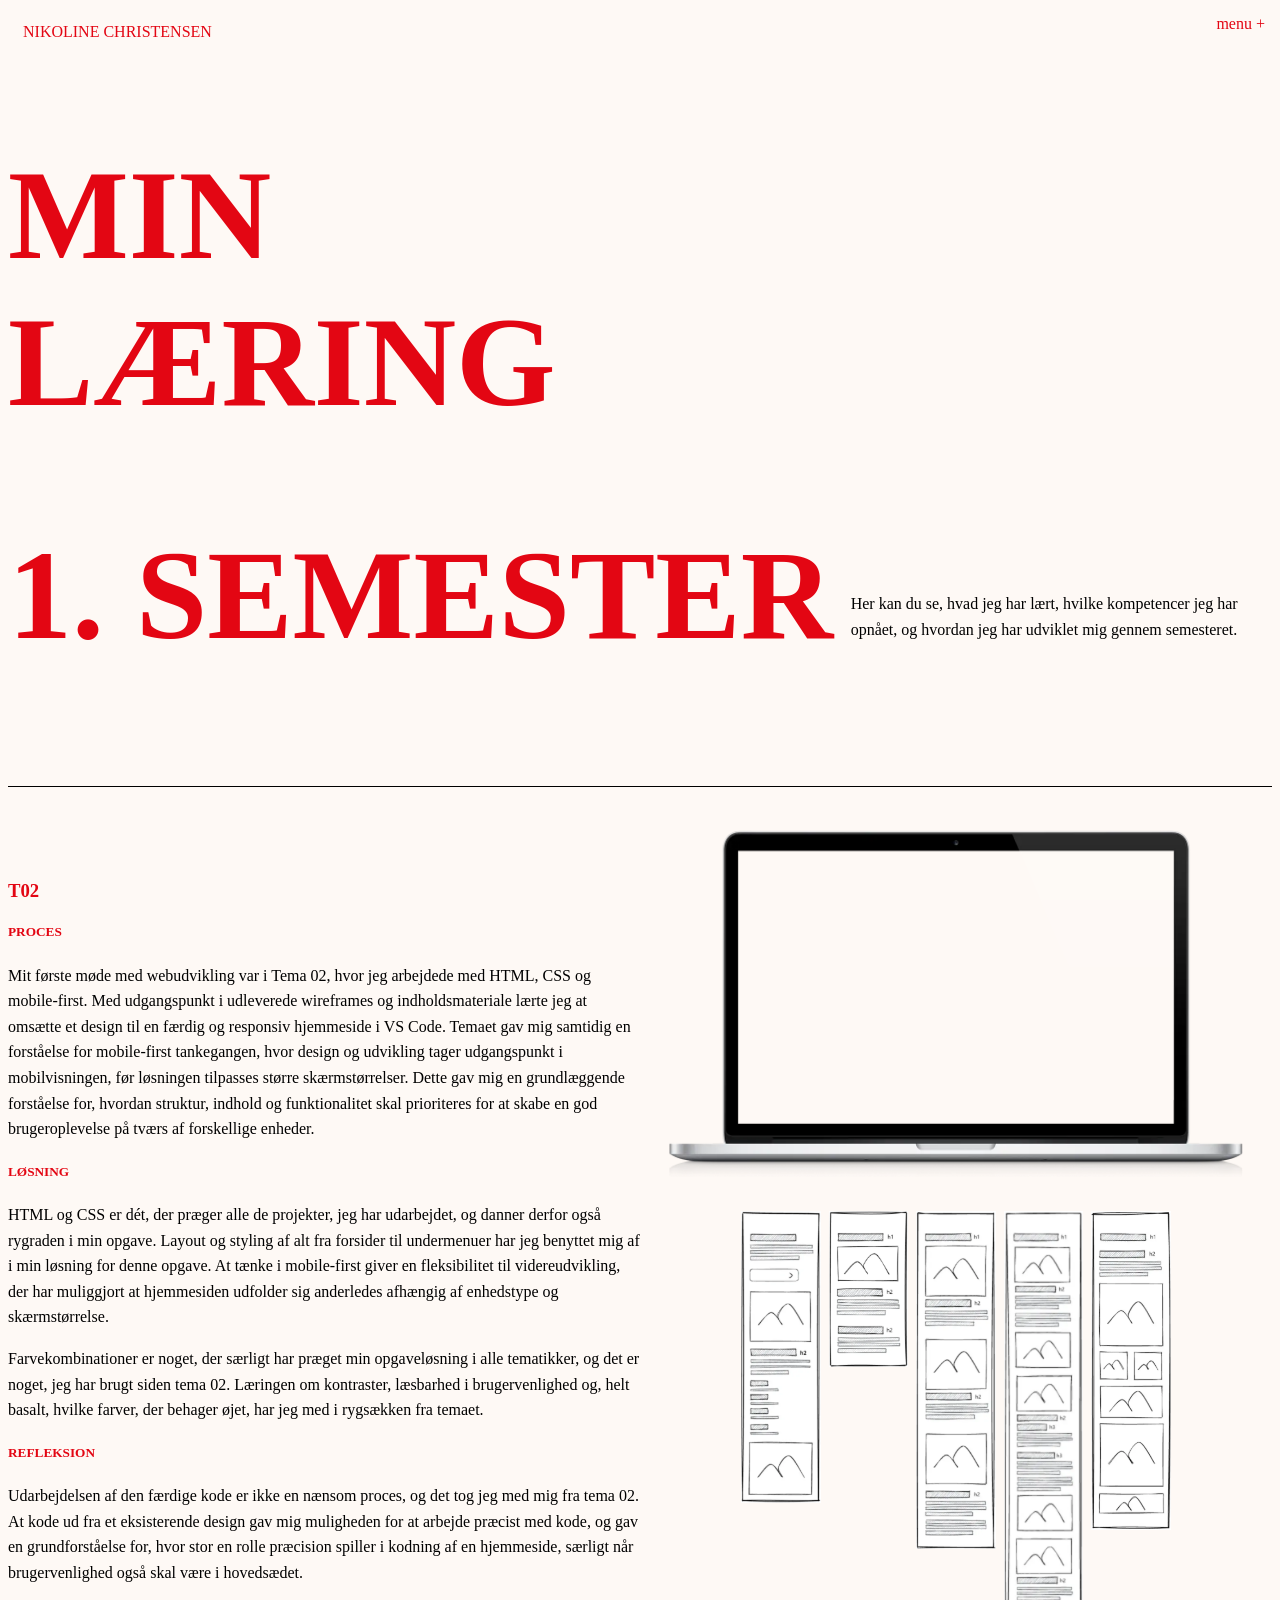
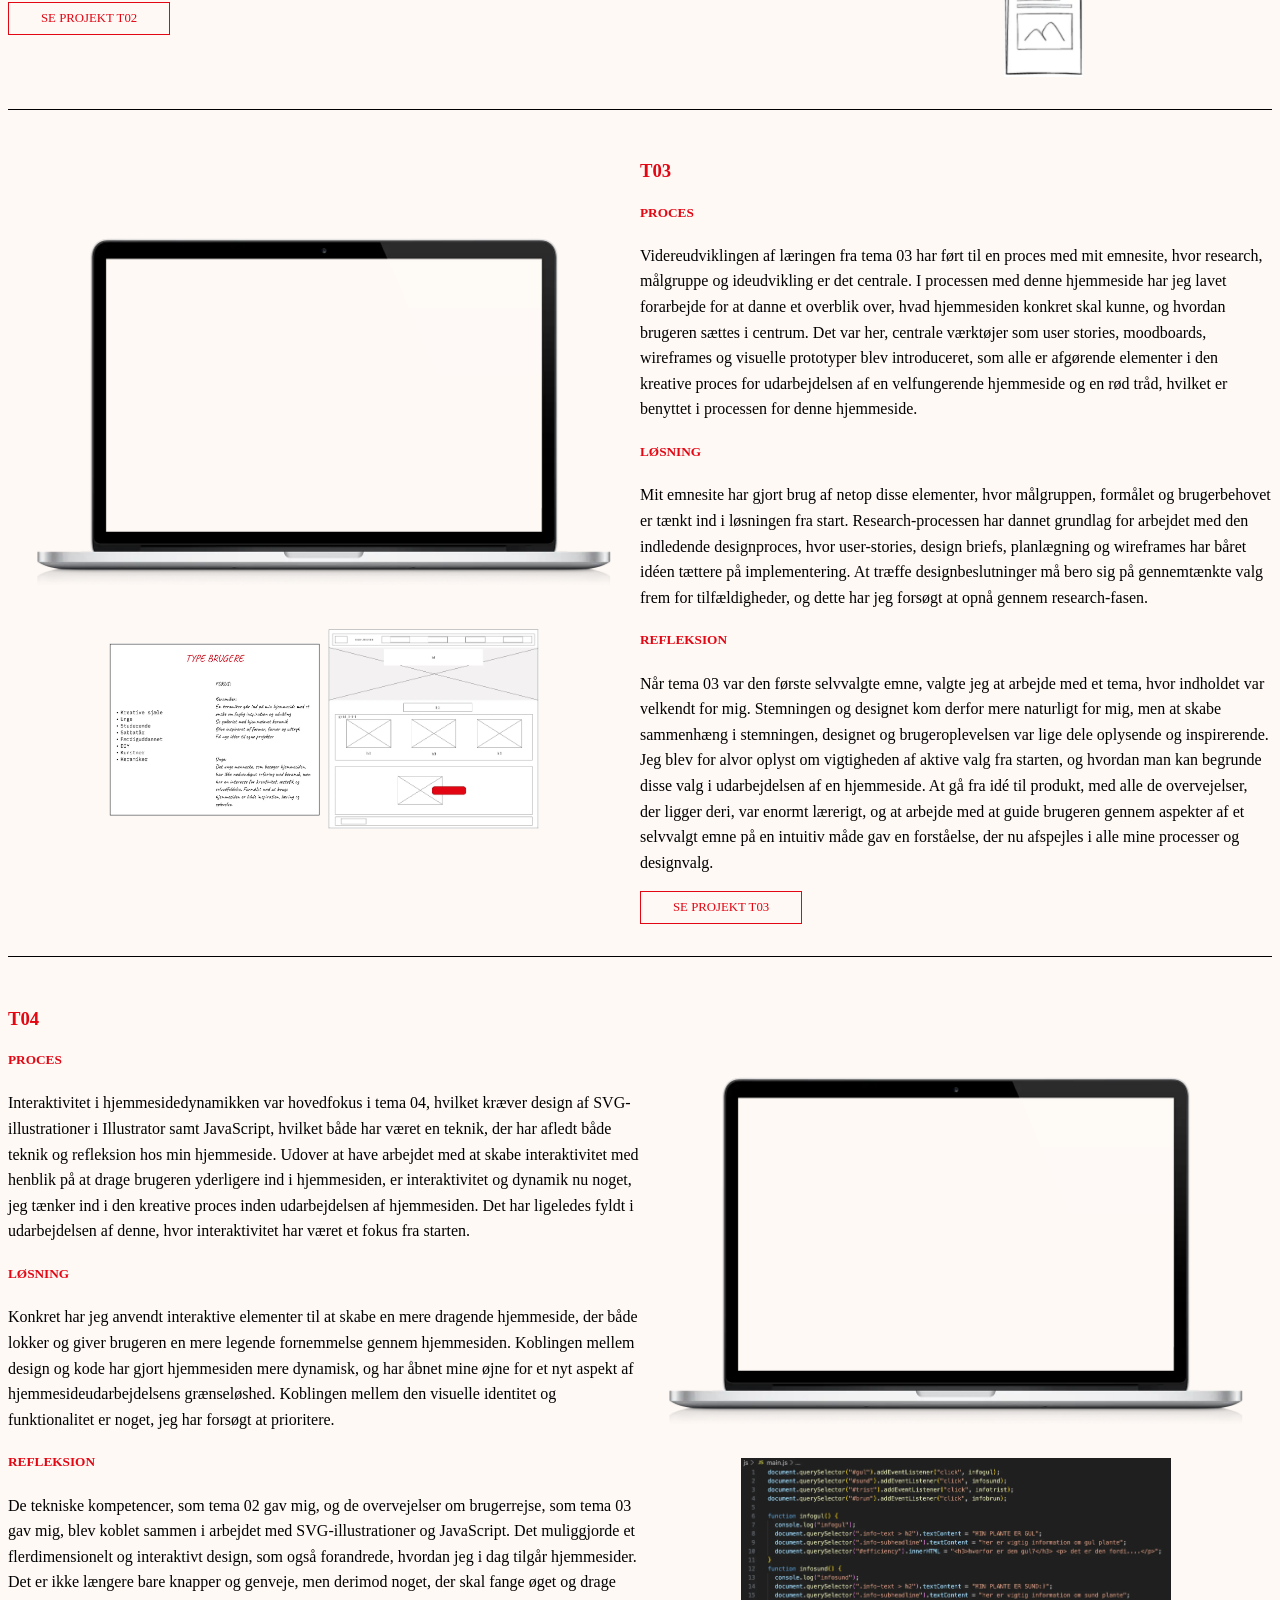
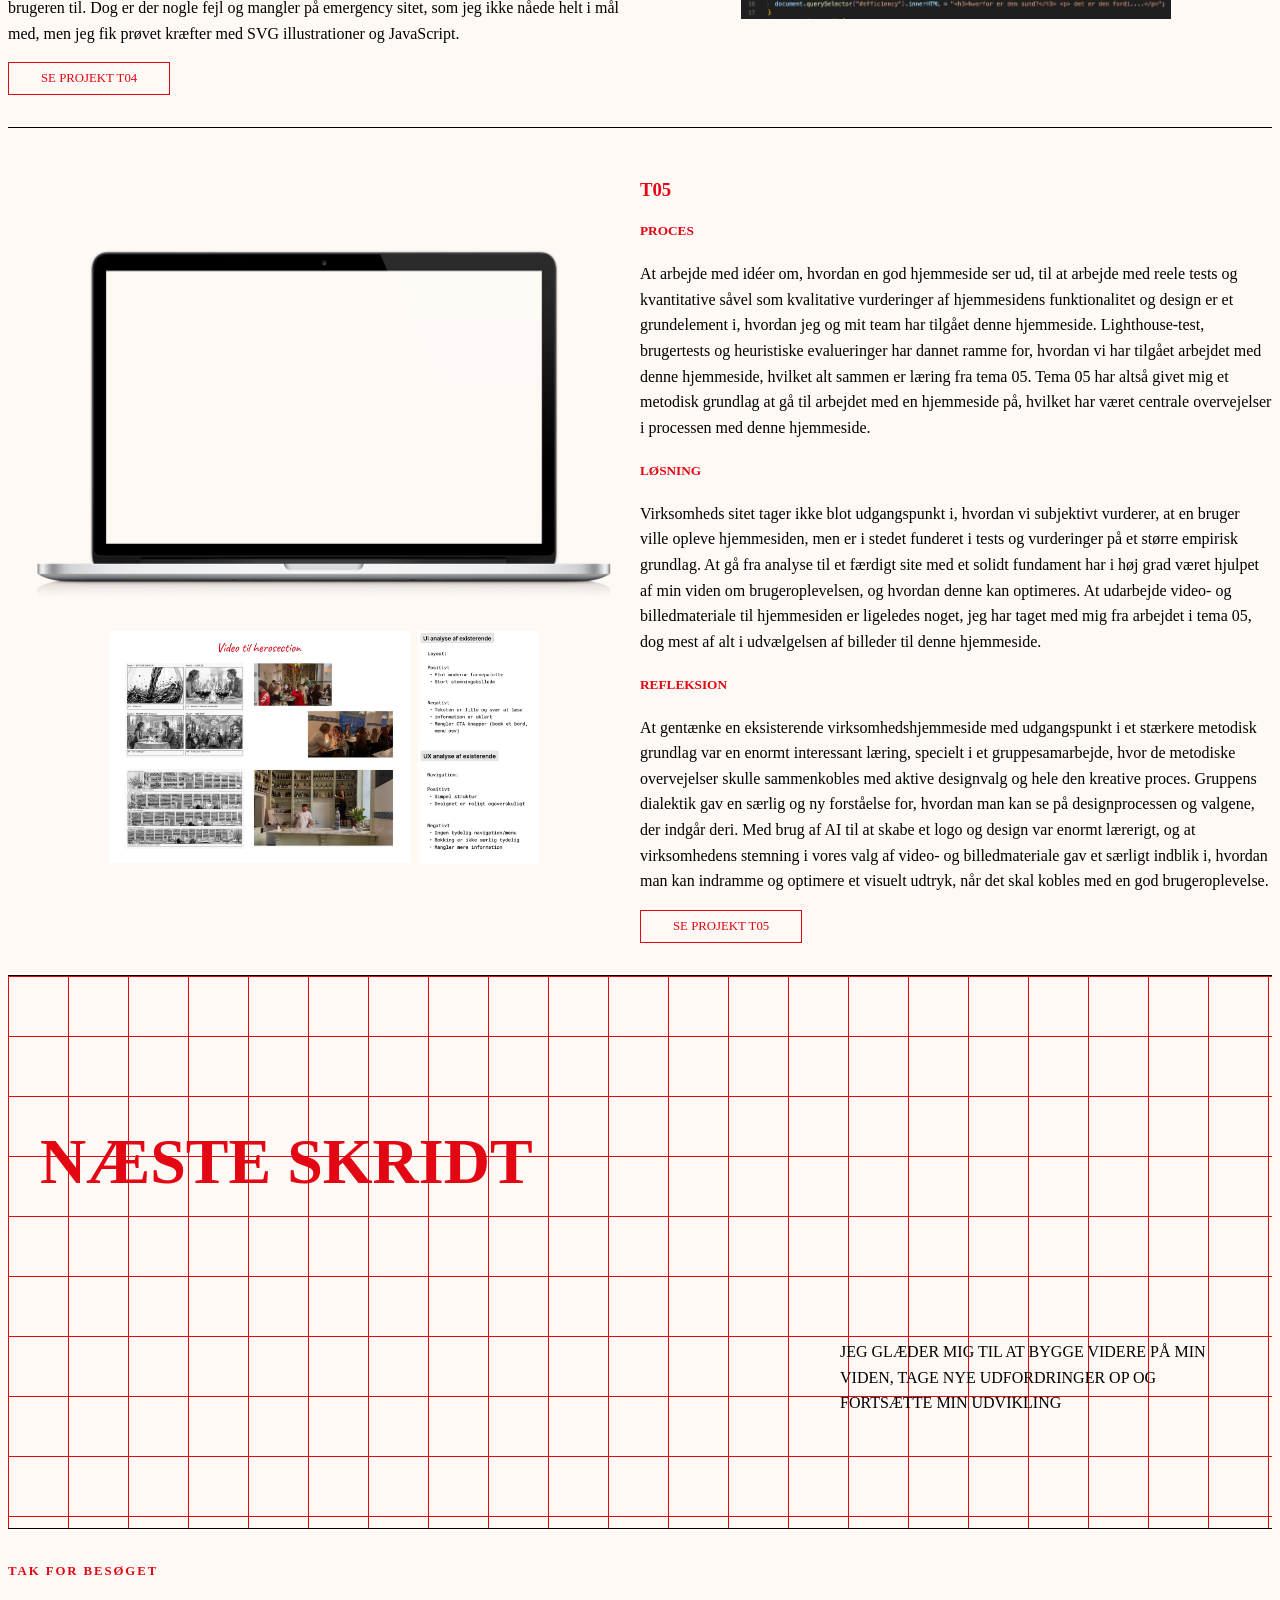
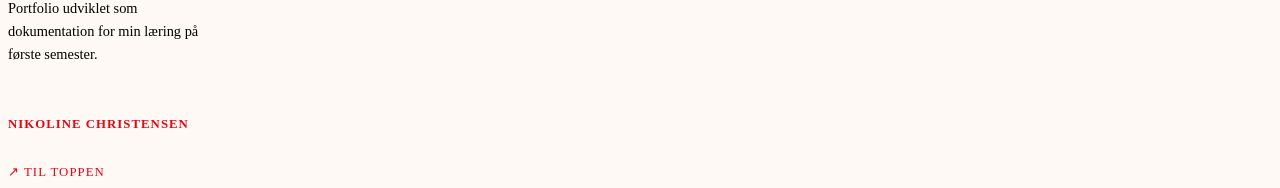
==== minlearing.html @ a203edef "FirstCommit" ====
<!doctype html>
<html lang="da">
  <head>
    <meta charset="UTF-8" />
    <meta name="viewport" content="width=device-width, initial-scale=1.0" />
    <title>Min Læring</title>
    <meta name="robots" content="noindex" />
    <meta name="description" content="Min læring siden, hvor jeg beskriver de forskellige projekter jeg har lavet på første semester" />
    <link rel="stylesheet" href="css/header.css" />
    <link rel="stylesheet" href="css/generel.css" />
    <link rel="stylesheet" href="css/forside.css" />
    <link rel="stylesheet" href="css/footer.css" />
    <link rel="stylesheet" href="css/minlearing.css" />
    <link rel="icon" href="img/favicon.webp" />
  </head>
  <body>
    <header>
      <a href="index.html">NIKOLINE CHRISTENSEN</a>
      <div class="burger" id="burger" onclick="toggleMenu()">menu +</div>

      <nav id="menu">
        <ul>
          <li><a href="index.html">FORSIDE</a></li>

          <li>
            <a href="ommig.html">OM MIG</a>
            <ul class="submenu">
              <li><a href="ommig.html#min-rejse">→ Min rejse</a></li>
            </ul>
          </li>

          <li>
            <a href="minlearing.html">MIN LÆRING</a>
            <ul class="submenu">
              <li><a href="minlearing.html#t02">→ T02 Web</a></li>
              <li><a href="minlearing.html#t03">→ T03 UX/UI</a></li>
              <li><a href="minlearing.html#t04">→ T04 Brugergrænseflader</a></li>
              <li><a href="minlearing.html#t05">→ T05 Indhold</a></li>
            </ul>
          </li>
        </ul>
      </nav>
    </header>
    <main>
      <div class="minlearing">
        <div>
          <h1>MIN LÆRING</h1>
          <h1>1. SEMESTER</h1>
        </div>
        <div>
          <p>Her kan du se, hvad jeg har lært, hvilke kompetencer jeg har opnået, og hvordan jeg har udviklet mig gennem semesteret.</p>
        </div>
      </div>
      <div class="tema-grid">
        <section id="t02">
          <div class="tema">
            <div>
              <h3>T02</h3>
              <h5>PROCES</h5>
              <p>
                Mit første møde med webudvikling var i Tema 02, hvor jeg arbejdede med HTML, CSS og mobile-first. Med udgangspunkt i udleverede wireframes og indholdsmateriale lærte jeg at omsætte et design til en færdig og responsiv hjemmeside i VS
                Code. Temaet gav mig samtidig en forståelse for mobile-first tankegangen, hvor design og udvikling tager udgangspunkt i mobilvisningen, før løsningen tilpasses større skærmstørrelser. Dette gav mig en grundlæggende forståelse for,
                hvordan struktur, indhold og funktionalitet skal prioriteres for at skabe en god brugeroplevelse på tværs af forskellige enheder.
              </p>
              <h5>LØSNING</h5>
              <p>
                HTML og CSS er dét, der præger alle de projekter, jeg har udarbejdet, og danner derfor også rygraden i min opgave. Layout og styling af alt fra forsider til undermenuer har jeg benyttet mig af i min løsning for denne opgave. At tænke
                i mobile-first giver en fleksibilitet til videreudvikling, der har muliggjort at hjemmesiden udfolder sig anderledes afhængig af enhedstype og skærmstørrelse.
              </p>
              <p>
                Farvekombinationer er noget, der særligt har præget min opgaveløsning i alle tematikker, og det er noget, jeg har brugt siden tema 02. Læringen om kontraster, læsbarhed i brugervenlighed og, helt basalt, hvilke farver, der behager
                øjet, har jeg med i rygsækken fra temaet.
              </p>

              <h5>REFLEKSION</h5>
              <p>
                Udarbejdelsen af den færdige kode er ikke en nænsom proces, og det tog jeg med mig fra tema 02. At kode ud fra et eksisterende design gav mig muligheden for at arbejde præcist med kode, og gav en grundforståelse for, hvor stor en
                rolle præcision spiller i kodning af en hjemmeside, særligt når brugervenlighed også skal være i hovedsædet.
              </p>

              <a class="btn" href="https://nikolinechristensen.github.io/Websiteopgave-1sem/" target="_blank" rel="noopener noreferrer"> SE PROJEKT T02</a>
            </div>
            <div>
              <div class="doku">
                <video class="mockup_video" autoplay muted loop>
                  <source src="videomp4/video_T02.mp4" type="video/mp4" />
                </video>
                <img src="img/laptop.webp" alt="computer" class="computer-frame" />
              </div>
              <div class="mobilwireframe">
                <div>
                  <img src="img/mobil1.webp" alt="mobilwireframe" />
                </div>
                <div>
                  <img src="img/mobil2.webp" alt="mobilwireframe" />
                </div>
                <div>
                  <img src="img/mobil3.webp" alt="mobilwireframe" />
                </div>
                <div>
                  <img src="img/mobil4.webp" alt="mobilwireframe" />
                </div>
                <div>
                  <img src="img/mobil5.webp" alt="mobilwireframe" />
                </div>
              </div>
            </div>
          </div>
        </section>
        <section id="t03">
          <div class="tema">
            <div>
              <h3>T03</h3>
              <h5>PROCES</h5>
              <p>
                Videreudviklingen af læringen fra tema 03 har ført til en proces med mit emnesite, hvor research, målgruppe og ideudvikling er det centrale. I processen med denne hjemmeside har jeg lavet forarbejde for at danne et overblik over, hvad
                hjemmesiden konkret skal kunne, og hvordan brugeren sættes i centrum. Det var her, centrale værktøjer som user stories, moodboards, wireframes og visuelle prototyper blev introduceret, som alle er afgørende elementer i den kreative
                proces for udarbejdelsen af en velfungerende hjemmeside og en rød tråd, hvilket er benyttet i processen for denne hjemmeside.
              </p>
              <h5>LØSNING</h5>
              <p>
                Mit emnesite har gjort brug af netop disse elementer, hvor målgruppen, formålet og brugerbehovet er tænkt ind i løsningen fra start. Research-processen har dannet grundlag for arbejdet med den indledende designproces, hvor
                user-stories, design briefs, planlægning og wireframes har båret idéen tættere på implementering. At træffe designbeslutninger må bero sig på gennemtænkte valg frem for tilfældigheder, og dette har jeg forsøgt at opnå gennem
                research-fasen.
              </p>
              <h5>REFLEKSION</h5>
              <p>
                Når tema 03 var den første selvvalgte emne, valgte jeg at arbejde med et tema, hvor indholdet var velkendt for mig. Stemningen og designet kom derfor mere naturligt for mig, men at skabe sammenhæng i stemningen, designet og
                brugeroplevelsen var lige dele oplysende og inspirerende. Jeg blev for alvor oplyst om vigtigheden af aktive valg fra starten, og hvordan man kan begrunde disse valg i udarbejdelsen af en hjemmeside. At gå fra idé til produkt, med
                alle de overvejelser, der ligger deri, var enormt lærerigt, og at arbejde med at guide brugeren gennem aspekter af et selvvalgt emne på en intuitiv måde gav en forståelse, der nu afspejles i alle mine processer og designvalg.
              </p>
              <a class="btn" href="https://nikolinechristensen.github.io/keramik_emnesite_opgave/" target="_blank" rel="noopener noreferrer"> SE PROJEKT T03</a>
            </div>
            <div>
              <div class="doku">
                <video class="mockup_video" autoplay muted loop>
                  <source src="videomp4/video_T03.mp4" type="video/mp4" />
                </video>
                <img src="img/laptop.webp" alt="computer" class="computer-frame" />
              </div>
              <div class="processt03">
                <div>
                  <img src="img/brugere_t03.webp" alt="bruger" />
                </div>
                <div>
                  <img src="img/wireframe_t03.webp" alt="wireframe" />
                </div>
              </div>
            </div>
          </div>
        </section>
        <section id="t04">
          <div class="tema">
            <div>
              <h3>T04</h3>
              <h5>PROCES</h5>
              <p>
                Interaktivitet i hjemmesidedynamikken var hovedfokus i tema 04, hvilket kræver design af SVG-illustrationer i Illustrator samt JavaScript, hvilket både har været en teknik, der har afledt både teknik og refleksion hos min hjemmeside.
                Udover at have arbejdet med at skabe interaktivitet med henblik på at drage brugeren yderligere ind i hjemmesiden, er interaktivitet og dynamik nu noget, jeg tænker ind i den kreative proces inden udarbejdelsen af hjemmesiden. Det har
                ligeledes fyldt i udarbejdelsen af denne, hvor interaktivitet har været et fokus fra starten.
              </p>
              <h5>LØSNING</h5>
              <p>
                Konkret har jeg anvendt interaktive elementer til at skabe en mere dragende hjemmeside, der både lokker og giver brugeren en mere legende fornemmelse gennem hjemmesiden. Koblingen mellem design og kode har gjort hjemmesiden mere
                dynamisk, og har åbnet mine øjne for et nyt aspekt af hjemmesideudarbejdelsens grænseløshed. Koblingen mellem den visuelle identitet og funktionalitet er noget, jeg har forsøgt at prioritere.
              </p>
              <h5>REFLEKSION</h5>
              <p>
                De tekniske kompetencer, som tema 02 gav mig, og de overvejelser om brugerrejse, som tema 03 gav mig, blev koblet sammen i arbejdet med SVG-illustrationer og JavaScript. Det muliggjorde et flerdimensionelt og interaktivt design, som
                også forandrede, hvordan jeg i dag tilgår hjemmesider. Det er ikke længere bare knapper og genveje, men derimod noget, der skal fange øget og drage brugeren til. Dog er der nogle fejl og mangler på emergency sitet, som jeg ikke nåede
                helt i mål med, men jeg fik prøvet kræfter med SVG illustrationer og JavaScript.
              </p>
              <a class="btn" href="https://nikolinechristensen.github.io/plante/" target="_blank" rel="noopener noreferrer"> SE PROJEKT T04</a>
            </div>
            <div>
              <div class="doku">
                <video class="mockup_video" autoplay muted loop>
                  <source src="videomp4/video_T04.mp4" type="video/mp4" />
                </video>
                <img src="img/laptop.webp" alt="computer" class="computer-frame" />
              </div>
              <div class="procest04">
                <img src="img/jst04.webp" alt="js dokumentation" />
              </div>
            </div>
          </div>
        </section>
        <section id="t05">
          <div class="tema">
            <div>
              <h3>T05</h3>
              <h5>PROCES</h5>
              <p>
                At arbejde med idéer om, hvordan en god hjemmeside ser ud, til at arbejde med reele tests og kvantitative såvel som kvalitative vurderinger af hjemmesidens funktionalitet og design er et grundelement i, hvordan jeg og mit team har
                tilgået denne hjemmeside. Lighthouse-test, brugertests og heuristiske evalueringer har dannet ramme for, hvordan vi har tilgået arbejdet med denne hjemmeside, hvilket alt sammen er læring fra tema 05. Tema 05 har altså givet mig et
                metodisk grundlag at gå til arbejdet med en hjemmeside på, hvilket har været centrale overvejelser i processen med denne hjemmeside.
              </p>
              <h5>LØSNING</h5>
              <p>
                Virksomheds sitet tager ikke blot udgangspunkt i, hvordan vi subjektivt vurderer, at en bruger ville opleve hjemmesiden, men er i stedet funderet i tests og vurderinger på et større empirisk grundlag. At gå fra analyse til et færdigt
                site med et solidt fundament har i høj grad været hjulpet af min viden om brugeroplevelsen, og hvordan denne kan optimeres. At udarbejde video- og billedmateriale til hjemmesiden er ligeledes noget, jeg har taget med mig fra arbejdet
                i tema 05, dog mest af alt i udvælgelsen af billeder til denne hjemmeside.
              </p>
              <h5>REFLEKSION</h5>
              <p>
                At gentænke en eksisterende virksomhedshjemmeside med udgangspunkt i et stærkere metodisk grundlag var en enormt interessant læring, specielt i et gruppesamarbejde, hvor de metodiske overvejelser skulle sammenkobles med aktive
                designvalg og hele den kreative proces. Gruppens dialektik gav en særlig og ny forståelse for, hvordan man kan se på designprocessen og valgene, der indgår deri. Med brug af AI til at skabe et logo og design var enormt lærerigt, og at
                virksomhedens stemning i vores valg af video- og billedmateriale gav et særligt indblik i, hvordan man kan indramme og optimere et visuelt udtryk, når det skal kobles med en god brugeroplevelse.
              </p>
              <a class="btn" href="https://vito-ek.github.io/virksomhedssite/" target="_blank" rel="noopener noreferrer"> SE PROJEKT T05</a>
            </div>
            <div>
              <div class="doku">
                <video class="mockup_video" autoplay muted loop>
                  <source src="videomp4/video_T05.mp4" type="video/mp4" />
                </video>
                <img src="img/laptop.webp" alt="computer" class="computer-frame" />
              </div>
              <div class="processt05">
                <div>
                  <img src="img/video_doku_t05.webp" alt="video dokumentation t05" />
                </div>
                <div>
                  <img src="img/uianalyse.webp" alt="uianalyse" />
                  <img src="img/uxanalyse.webp" alt="uxanalyse" />
                </div>
              </div>
            </div>
          </div>
        </section>
      </div>

      <div class="skridt">
        <div>
          <h2>NÆSTE SKRIDT</h2>
        </div>
        <div>
          <p>JEG GLÆDER MIG TIL AT BYGGE VIDERE PÅ MIN VIDEN, TAGE NYE UDFORDRINGER OP OG FORTSÆTTE MIN UDVIKLING</p>
        </div>
      </div>
    </main>

    <footer>
      <p class="footer-heading">TAK FOR BESØGET</p>

      <p class="footer-text">Portfolio udviklet som dokumentation for min læring på første semester.</p>

      <p class="footer-name">NIKOLINE CHRISTENSEN</p>

      <a href="#top" class="footer-top"> ↗ TIL TOPPEN </a>

      <script src="js/script.js"></script>
    </footer>
  </body>
</html>
---- css/header.css ----
/* HEADER */
header {
  display: flex;
  justify-content: space-between;
  align-items: center;
  padding: 15px;
  position: relative;
  z-index: 1002;
}

header a {
  color: #e30613;
  text-decoration: none;
}

/* BURGER */
.burger {
  position: fixed;
  top: 15px;
  right: 15px;
  cursor: pointer;
  font-size: 1rem;
  color: #e30613;
  z-index: 1003;
}

/* MENU - MOBILE FIRST */
#menu {
  position: fixed;
  inset: 0;
  width: 100%;
  height: 100dvh;

  background: rgba(255, 250, 247, 0.78);
  backdrop-filter: blur(14px);
  -webkit-backdrop-filter: blur(14px);

  padding: 85px 20px 40px;

  opacity: 0;
  transform: translateX(100%);
  pointer-events: none;

  transition:
    transform 0.35s ease,
    opacity 0.35s ease;

  z-index: 1000;
  overflow-y: auto;
  overflow-x: hidden;
}

#menu.active {
  opacity: 1;
  transform: translateX(0);
  pointer-events: auto;
}

#menu ul {
  list-style: none;
  margin: 0;
  padding: 0;
}

#menu > ul {
  display: flex;
  flex-direction: column;
  gap: 1.4rem;
}

/* HOVEDLINKS */
#menu > ul > li > a {
  display: block;
  color: #e30613;
  text-decoration: none;
  text-transform: uppercase;

  font-size: clamp(2.4rem, 13vw, 4.2rem);
  line-height: 0.9;

  padding-bottom: 0.8rem;
  border-bottom: 1px solid #111;

  max-width: 100%;
  overflow-wrap: break-word;
}

/* UNDERLINKS */
.submenu {
  margin-top: 0.6rem;
  margin-left: 0;
  display: flex;
  flex-direction: column;
}

.submenu li {
  border-bottom: 1px solid #111;
}

.submenu a {
  display: block;
  color: #111;
  text-decoration: none;
  font-size: 1.15rem;
  padding: 0.75rem 0;
}

/* HOVER */
#menu a:hover {
  color: #e30613;
  font-style: italic;
}

/* DESKTOP */
@media (min-width: 800px) {
  #menu {
    left: auto;
    width: 50vw;
    max-width: 850px;
    padding: 110px 50px 50px;

    border-left: 1px solid rgba(227, 6, 19, 0.15);
    box-shadow: -5px 0 25px rgba(0, 0, 0, 0.12);
  }

  #menu > ul > li > a {
    font-size: clamp(3rem, 4vw, 5rem);
  }

  .submenu {
    margin-left: 1rem;
  }

  .submenu a {
    font-size: 1.5rem;
  }
}
---- css/generel.css ----
@font-face {
  font-family: "Hanken Grotesk";
  src: url("../fonts/Hanken_Grotesk/HankenGrotesk-VariableFont_wght.ttf");
}
@font-face {
  font-family: "InriaSerif";
  src: url(../fonts/Inria_Serif/InriaSerif-Light.ttf);
}
.hero h1 {
  font-family: "Hanken Grotesk", "InriaSerif";
}

body {
  background-color: #fef9f5;
}
h1,
h2,
h3,
h4,
h5 {
  color: #e30613;
}
h1 {
  font-size: clamp(4rem, 12vw, 8rem);
}

h2 {
  font-size: clamp(2rem, 5vw, 4rem);
}

p {
  font-size: 1rem;
  line-height: 1.6;
}
---- css/forside.css ----
/* HERO */

.hero {
  padding: 2rem;

  overflow: hidden;
}

/* PORTFOLIO */

.hero h1 {
  margin: 0;

  position: relative;

  z-index: 3;
}
.hero h1 {
  font-size: 8rem;
  line-height: 0.8;
  max-width: 100%;
  word-break: break-all;
}

/* BILLEDE + GITTER */

.hero-visual {
  position: relative;

  margin-top: -1rem;

  display: flex;
  justify-content: center;
}

/* GITTER */

.grid-overlay {
  position: absolute;

  top: -40px;
  bottom: -40px;

  left: 80px;
  right: -80px;

  z-index: 2;

  background-image: linear-gradient(to right, #e30613 1px, transparent 1px), linear-gradient(to bottom, #e30613 1px, transparent 1px);

  background-size: 45px 45px;
}

/* BILLEDE */

.hero-visual img {
  max-width: 60%;

  aspect-ratio: 4 / 5;

  object-fit: cover;

  position: relative;

  z-index: 1;
}
.scroll-indicator {
  display: flex;
  flex-direction: column; /* gør at pilen kommer under teksten */
  align-items: center; /* centrerer indholdet */
  justify-content: center;

  color: #e30613;
  margin-top: 3rem;
  padding-bottom: 2rem;
  border-bottom: 1px solid #000000;
}

.scroll-indicator p {
  margin: 0;
  font-size: 0.75rem;
  letter-spacing: 0.1em;
}

.arrow {
  font-size: 1.5rem;
  margin-top: 0.3rem;
}
/* mockups */

.doku {
  position: relative;
  width: 100%;
  max-width: 430px;
  margin: 0 auto;
  margin-bottom: 2rem;
  display: block;
}

.computer-frame {
  width: 100%;
  display: block;
  position: relative;
  z-index: 2;
}

.mockup_video {
  position: absolute;

  /* hvor videoen ligger ift. billedet */
  top: 5%;
  left: 12%;

  width: 76%;
  height: 80%;

  object-fit: cover;
  z-index: 1;
}

.gridudvalgt {
  display: grid;
  grid-template-columns: 1fr 1fr;
  padding-bottom: 2rem;
  border-bottom: 1px solid #000000;
}
.udvalgtetemaer h2 {
  text-align: center;
  padding-top: 2rem;
  padding-bottom: 2rem;
}
.gridudvalgt p {
  text-align: center;
}
.gridudvalgt h4 a {
  text-decoration: none;
  color: inherit;
}
.btn-wrapper {
  display: flex;
  justify-content: center;
}

.design {
  padding-bottom: 2rem;
}
.btn {
  display: inline-flex;
  align-items: center;
  gap: 1rem;

  border: 1px solid #e30613;
  color: #e30613;

  text-decoration: none;
  padding: 0.5rem 2rem;

  text-transform: uppercase;
  font-size: 0.8rem;

  transition: 0.3s;
}

.btn:hover {
  background: #e30613;
  color: white;
}

@media (min-width: 800px) {
  .hero {
    padding: 2rem;
  }

  .hero h1 {
    font-size: clamp(6rem, 18vw, 15rem);

    margin-bottom: -5rem;
    z-index: 3;
    letter-spacing: -0.06em;
  }

  .hero-visual {
    justify-content: flex-end;

    margin-top: 0;
  }

  .hero-visual img {
    max-width: 280px;
    transform: translateX(-50px);
  }

  .grid-overlay {
    left: 200px;
    right: -1px;

    top: -60px;
    bottom: -20px;

    background-size: 60px 60px;
  }
  .gridudvalgt h3 {
    align-self: center;
  }

  .design {
    display: grid;
    grid-template-columns: 1fr 1fr;
    align-items: center;
  }
}
---- css/footer.css ----
footer {
  padding-top: 2rem;
  display: flex;
  flex-direction: column;
  gap: 1rem;

  border-top: 1px solid #000000;
}

.footer-heading {
  color: #e30613;

  font-size: 0.8rem;
  font-weight: 600;
  letter-spacing: 0.15em;

  margin: 0;
}

.footer-text {
  max-width: 30ch;

  font-size: 0.9rem;
  line-height: 1.6;

  margin: 0;
}

.footer-name {
  margin-top: 2rem;

  font-size: 0.8rem;
  font-weight: 600;
  letter-spacing: 0.08em;

  text-transform: uppercase;
  color: #e30613;
}

.footer-top {
  text-decoration: none;
  color: #e30613;

  font-size: 0.8rem;
  letter-spacing: 0.08em;

  width: fit-content;

  transition: transform 0.3s ease;
}

.footer-top:hover {
  transform: translateY(-3px);
}
---- css/minlearing.css ----
.minlearing {
  padding-bottom: 2rem;
  border-bottom: 1px solid #000000;
}

.tema {
  padding-bottom: 2rem;
  border-bottom: 1px solid #000000;
}
.skridt {
  padding: 4rem 2rem;

  background-image: linear-gradient(to right, #e30613 1px, transparent 1px), linear-gradient(to bottom, #e30613 1px, transparent 1px);

  background-size: 60px 60px;
}
/* mockups */

.doku {
  position: relative;
  width: 100%;
  max-width: 430px;
  margin: 0 auto;
  margin-bottom: 2rem;
  display: block;
}

.computer-frame {
  width: 100%;
  display: block;
  position: relative;
  z-index: 2;
}

.mockup_video {
  position: absolute;

  /* hvor videoen ligger ift. billedet */
  top: 5%;
  left: 12%;

  width: 76%;
  height: 80%;

  object-fit: cover;
  z-index: 1;
}
.mobilwireframe {
  width: 100%;
  max-width: 430px; /* samme som .doku */
  margin: 2rem auto 0;
  display: grid;
  grid-template-columns: repeat(5, 1fr);
  gap: 0.5rem;
}

.mobilwireframe img {
  width: 100%;
  display: block;
}
.processt03 {
  display: grid;
  grid-template-columns: 1fr 1fr;
  max-width: 430px;
  width: 100%;
  margin: 2rem auto 0;
  gap: 0.5rem;
}

.processt03 div {
  height: 220px;
}

.processt03 img {
  width: 100%;
  height: 100%;
  object-fit: contain;
  display: block;
}
.procest04 {
  max-width: 430px;
  width: 100%;
  margin: 2rem auto 0;
}
.procest04 img {
  width: 100%;
  height: 100%;
  object-fit: contain;
  display: block;
}

.processt05 {
  display: grid;
  grid-template-columns: 2.5fr 1fr;
  max-width: 430px;
  width: 100%;
  margin: 2rem auto 0;
  gap: 0.5rem;
  align-items: start;
}

.processt05 img {
  width: 100%;
  display: block;
}

@media (min-width: 800px) {
  .minlearing {
    display: grid;
    grid-template-columns: 2fr 1fr;
    align-items: end;
  }
  .minlearing p {
    padding-bottom: 6rem;
  }
  .tema {
    display: grid;
    grid-template-columns: 1fr 1fr;
    align-items: center;
  }
  .tema {
    display: grid;
    grid-template-columns: 1fr 1fr;
    padding: 2rem 0;
  }

  /* Hver anden section bytter rundt */
  .tema-grid section:nth-child(even) .tema > div:first-child {
    grid-column: 2;
  }

  .tema-grid section:nth-child(even) .tema > div:last-child {
    grid-column: 1;
    grid-row: 1;
  }

  .skridt {
    display: grid;
    grid-template-columns: 2fr 1fr;
    min-height: 40vh;
    padding: 6rem 2rem;
  }

  .skridt > div:first-child {
    align-self: start;
  }

  .skridt > div:last-child {
    align-self: end;
  }
  .doku {
    max-width: 600px;
    width: 100%;
  }
}
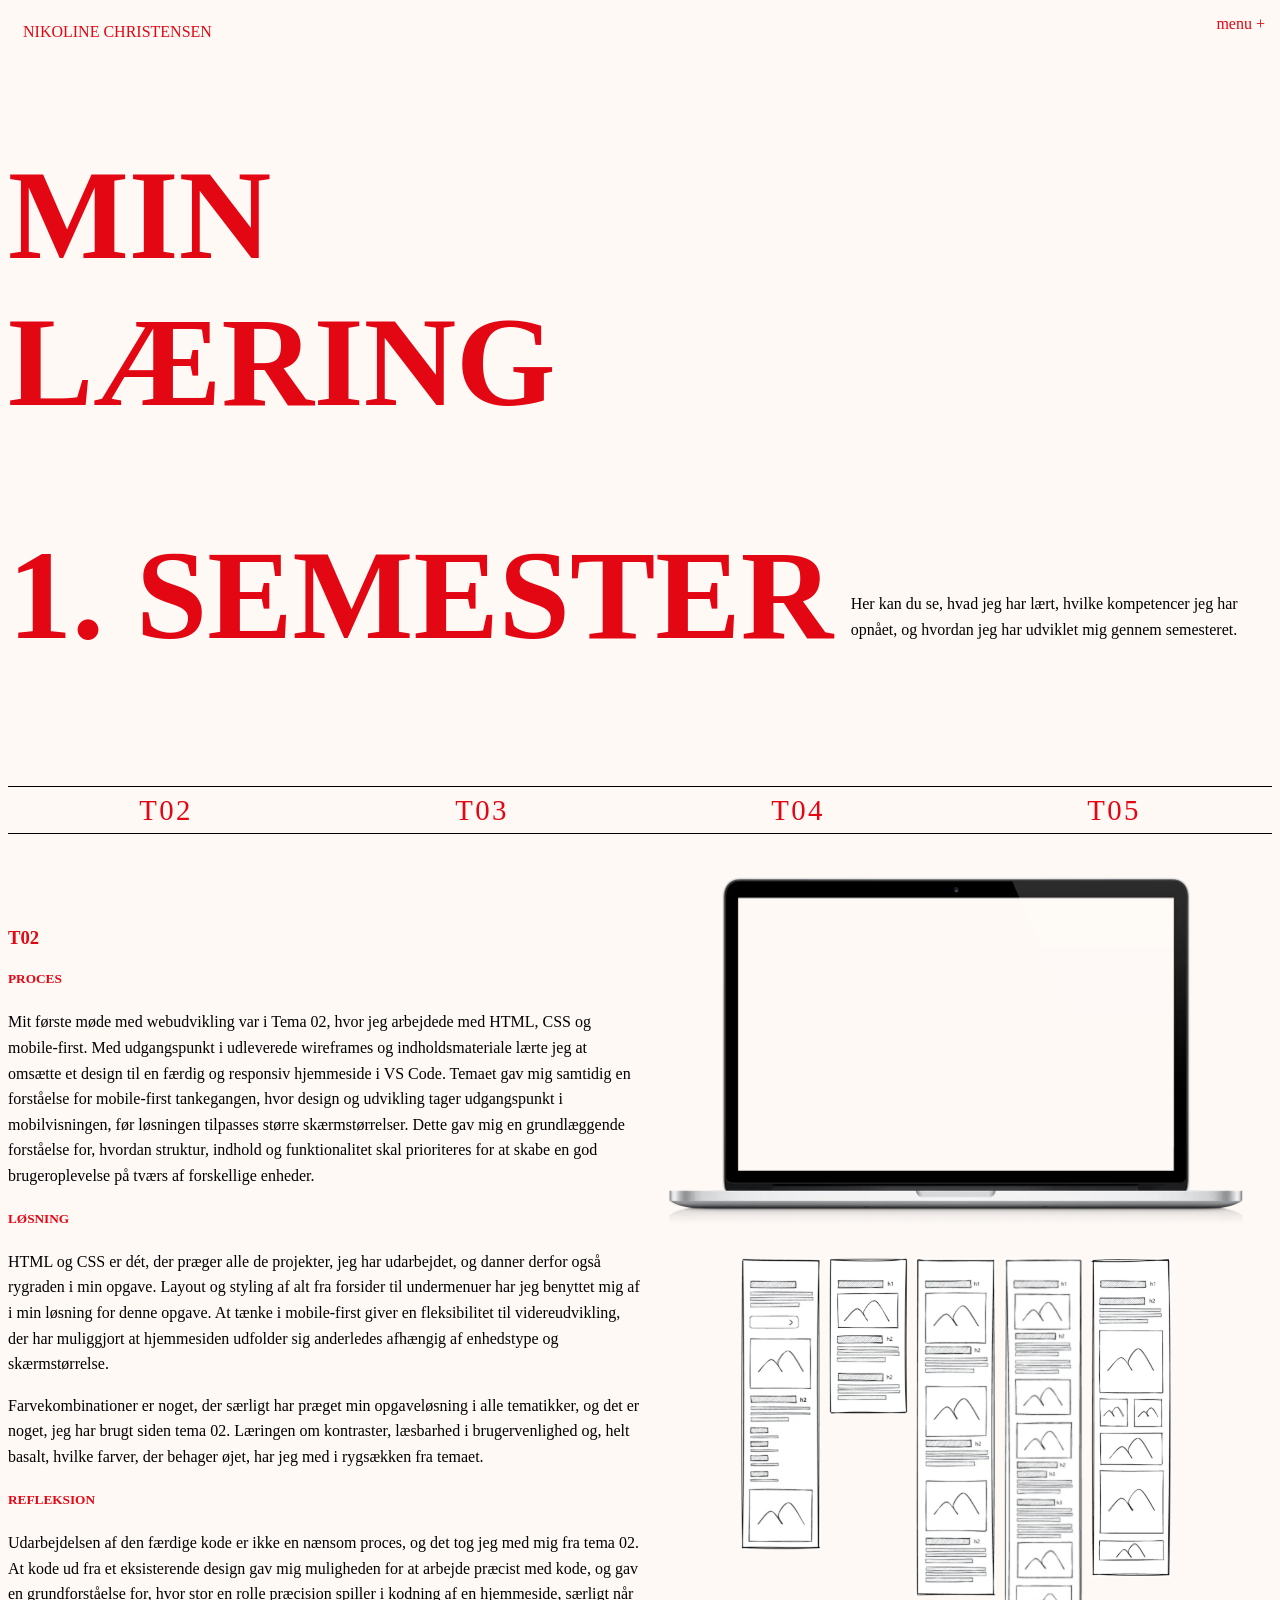
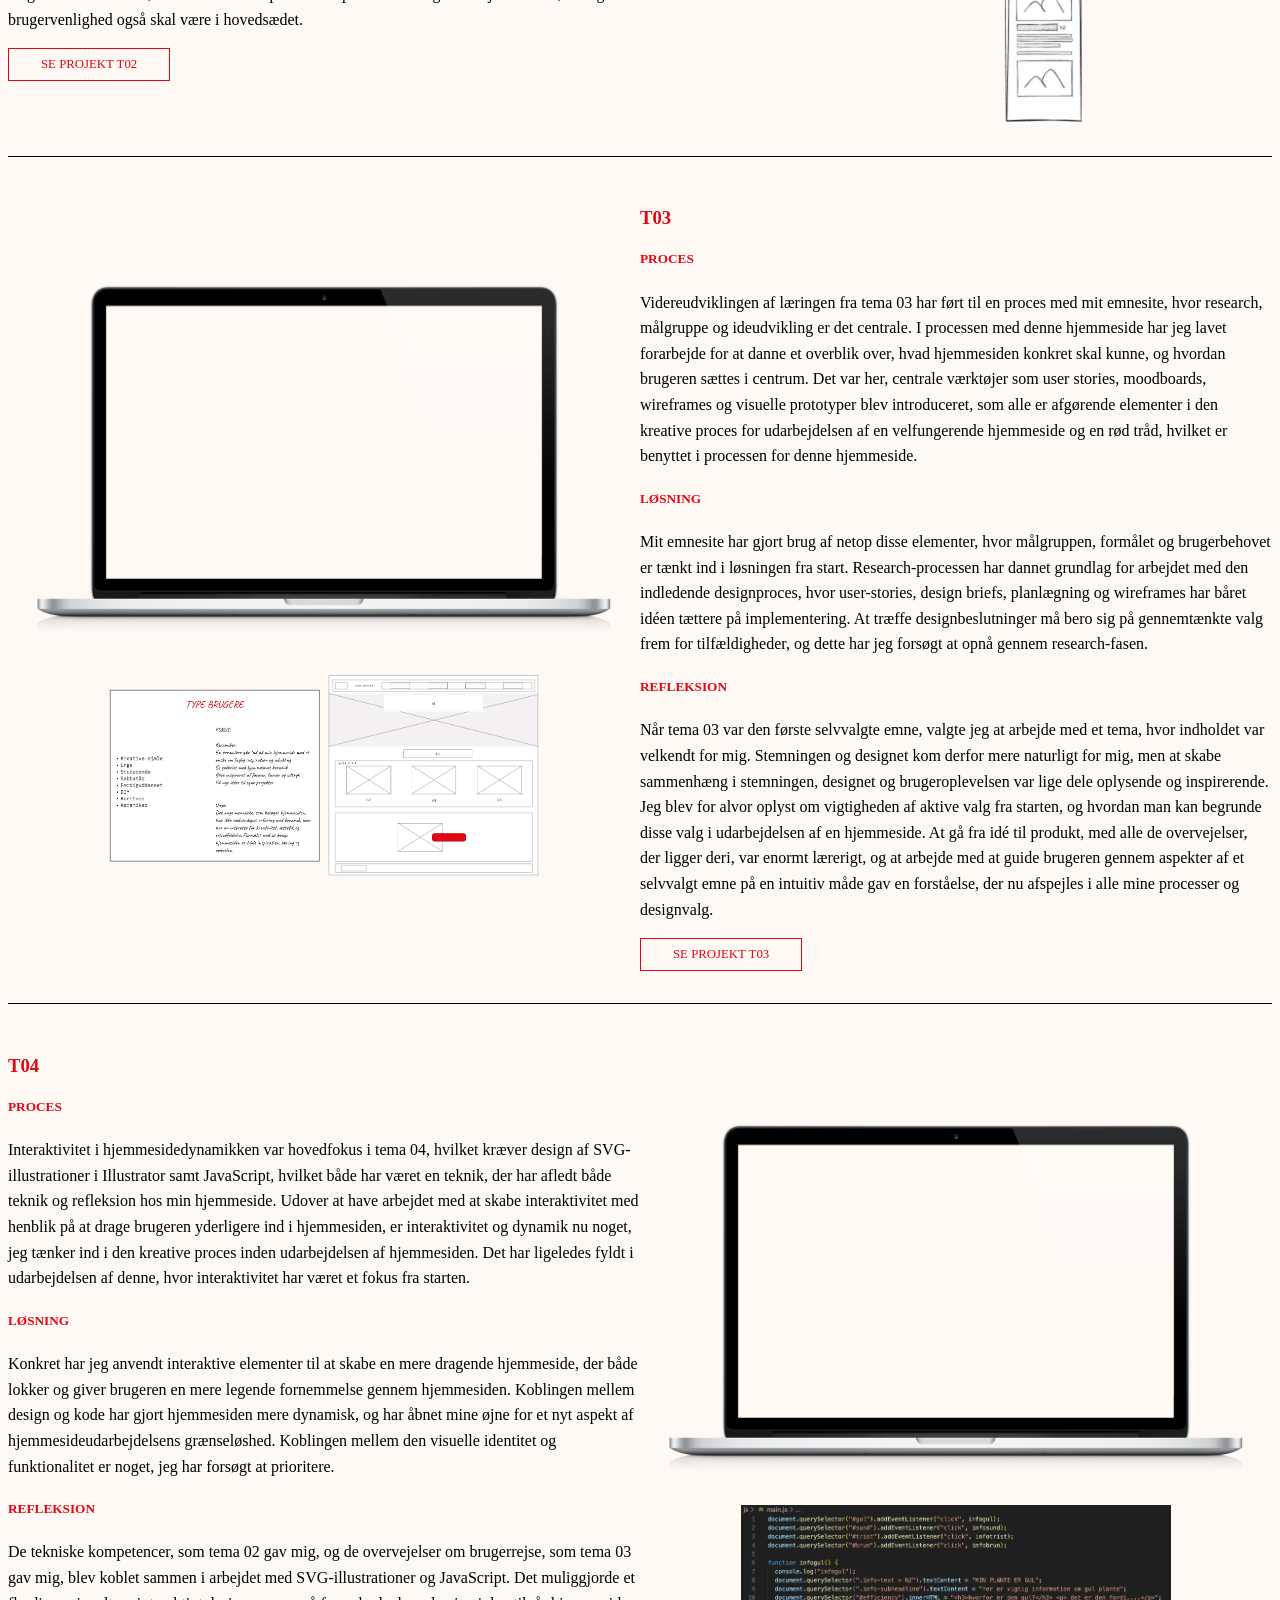
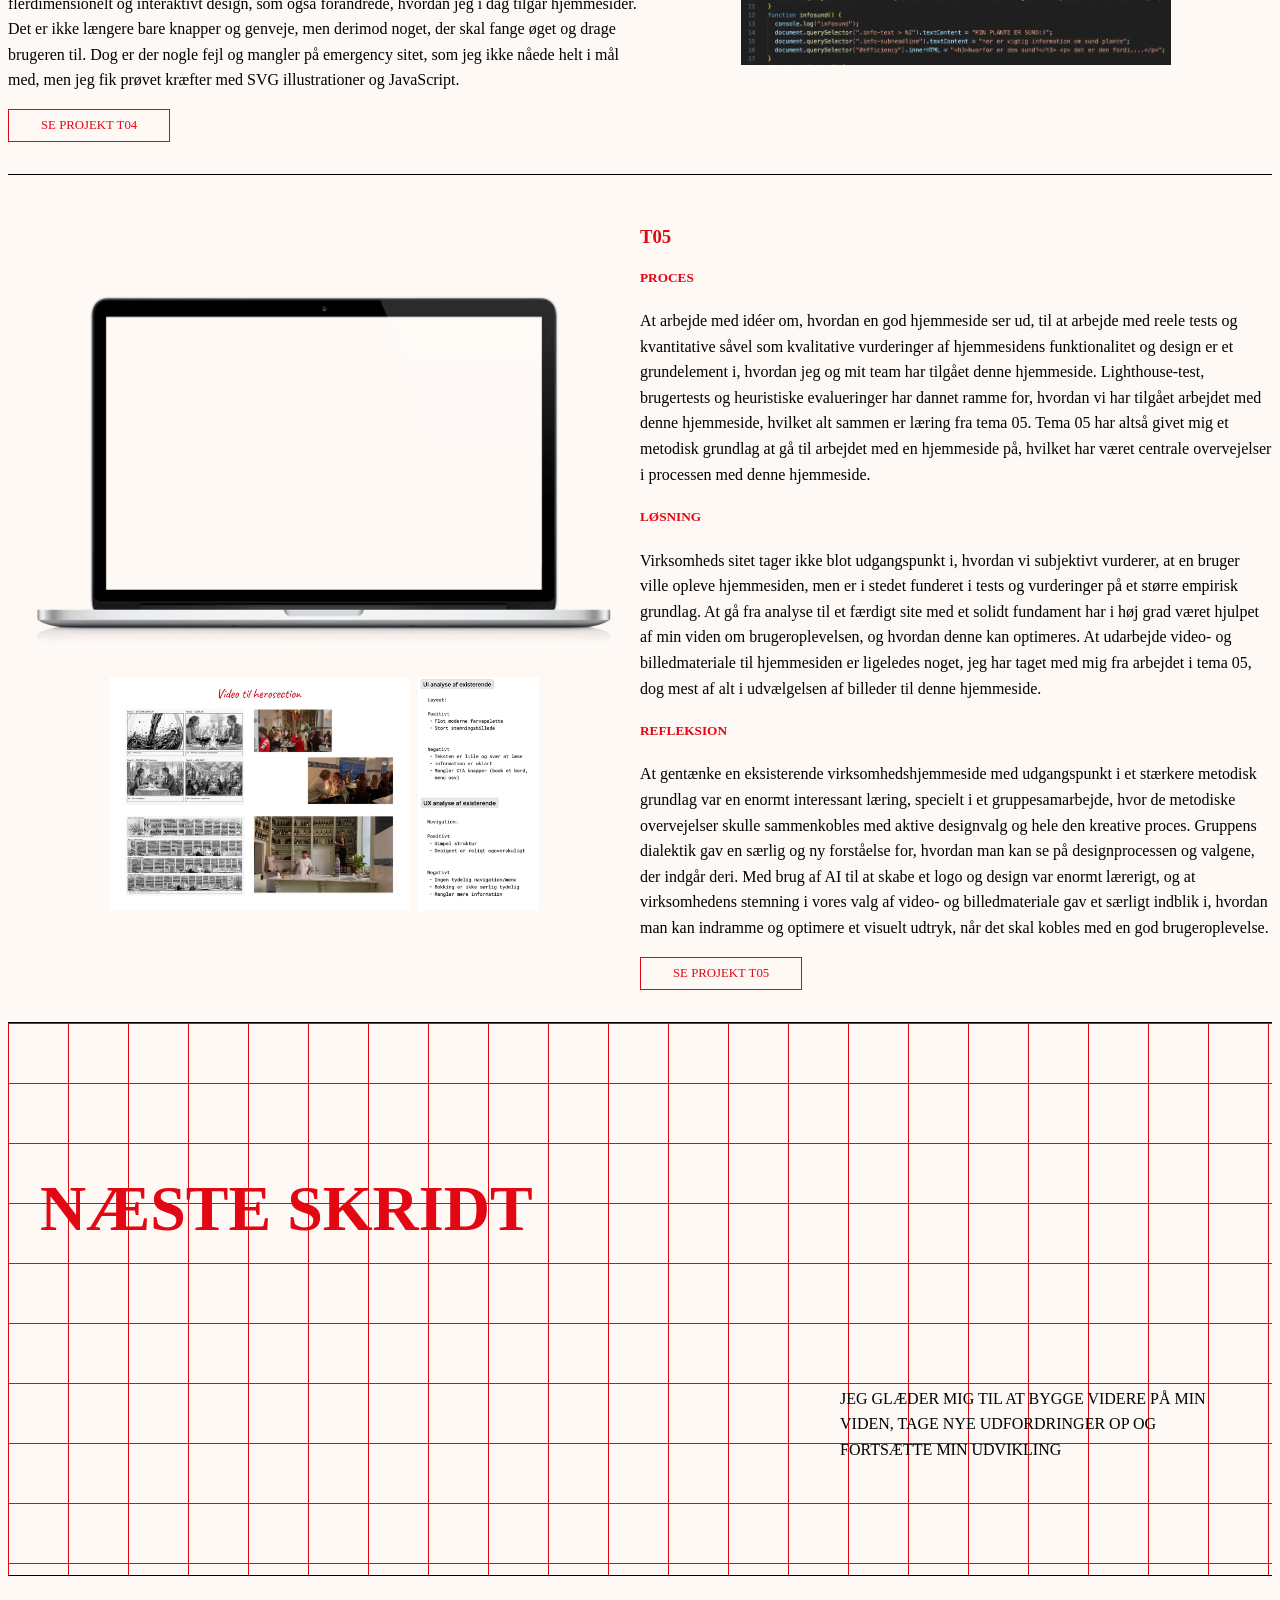
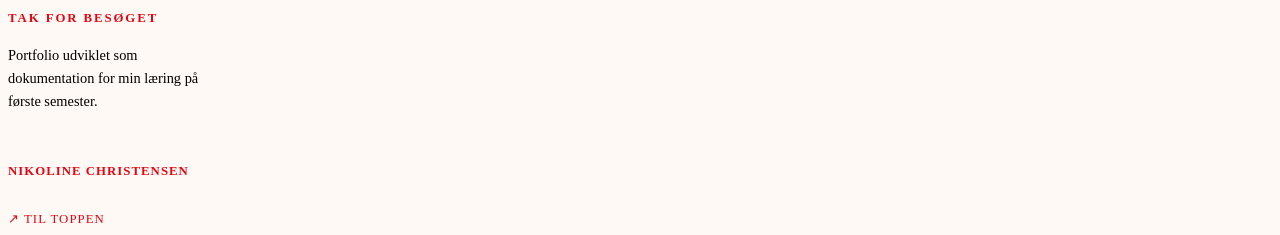
==== commit 813071c4: "temacommit" ====
--- a/minlearing.html
+++ b/minlearing.html
@@ -51,6 +51,12 @@
           <p>Her kan du se, hvad jeg har lært, hvilke kompetencer jeg har opnået, og hvordan jeg har udviklet mig gennem semesteret.</p>
         </div>
       </div>
+      <nav class="tema-nav">
+        <a href="#t02">T02</a>
+        <a href="#t03">T03</a>
+        <a href="#t04">T04</a>
+        <a href="#t05">T05</a>
+      </nav>
       <div class="tema-grid">
         <section id="t02">
           <div class="tema">
--- a/css/minlearing.css
+++ b/css/minlearing.css
@@ -1,6 +1,40 @@
 .minlearing {
   padding-bottom: 2rem;
   border-bottom: 1px solid #000000;
+}
+/* ---------- TEMA NAV ---------- */
+
+.tema-nav {
+  display: flex;
+  justify-content: space-between;
+  align-items: center;
+
+  width: 100%;
+  margin: 0;
+  padding: 0;
+
+  border-bottom: 1px solid #000000;
+}
+
+.tema-nav a {
+  flex: 1;
+  color: #e30613;
+  text-decoration: none;
+
+  font-size: 0.9rem;
+  font-weight: 500;
+  letter-spacing: 0.08em;
+  text-transform: uppercase;
+  text-align: center;
+
+  padding: 0.4rem 0;
+
+  transition: all 0.2s ease;
+}
+
+.tema-nav a:hover {
+  font-style: italic;
+  transform: translateY(-2px);
 }
 
 .tema {
@@ -113,6 +147,13 @@
   .minlearing p {
     padding-bottom: 6rem;
   }
+  .tema-nav {
+    gap: 0;
+  }
+
+  .tema-nav a {
+    font-size: 1.8rem;
+  }
   .tema {
     display: grid;
     grid-template-columns: 1fr 1fr;
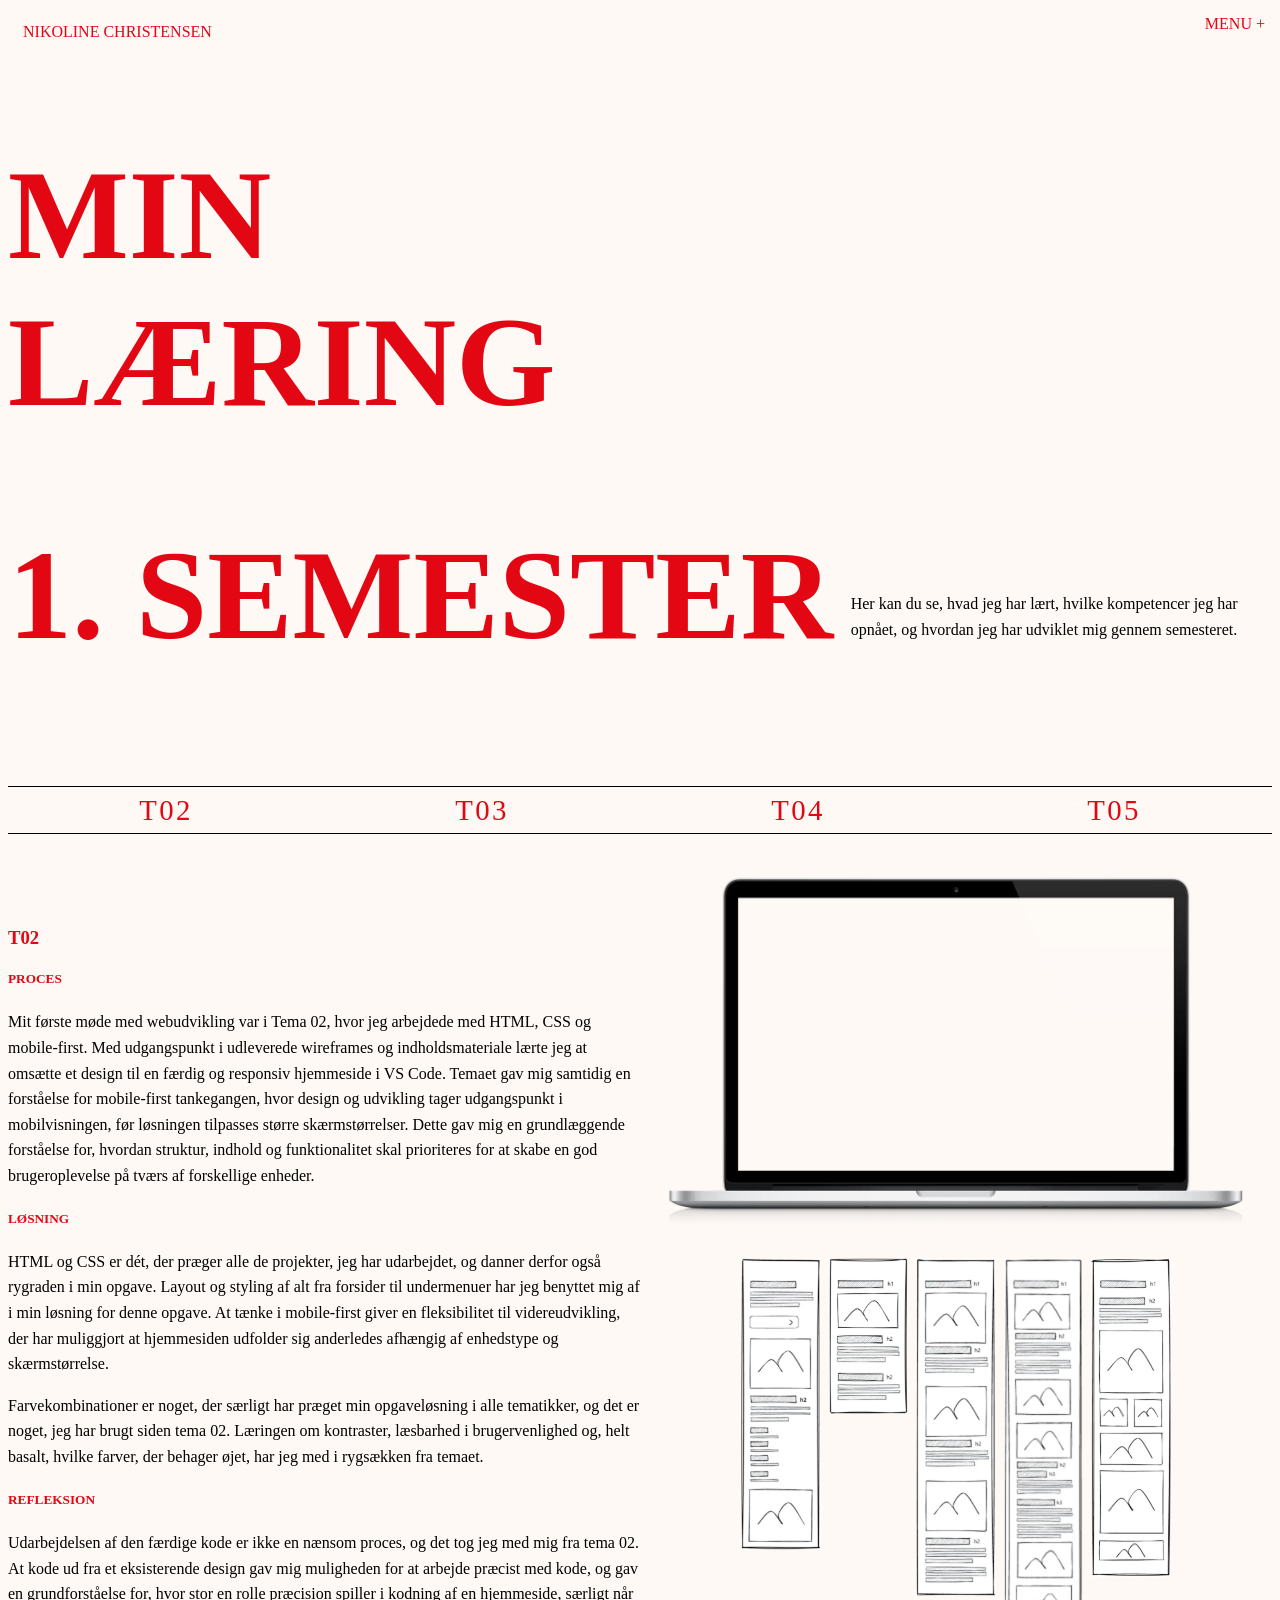
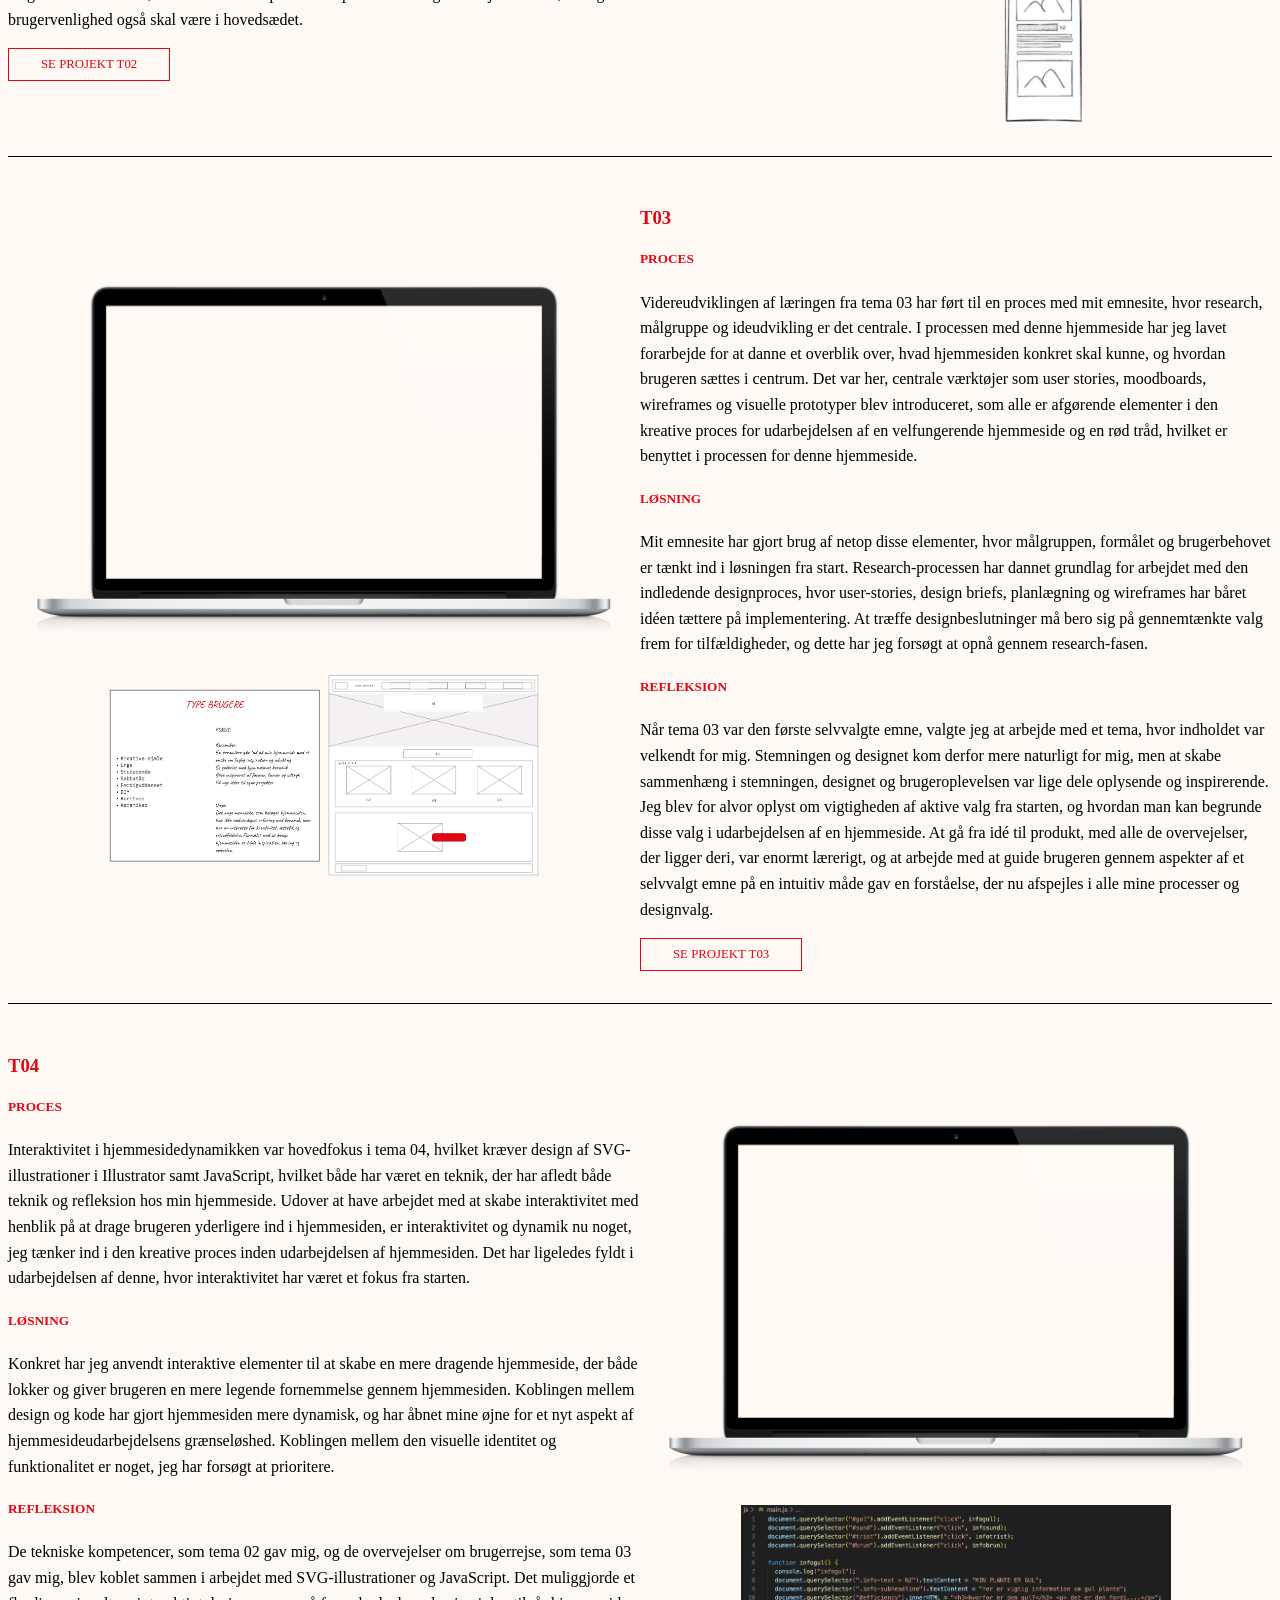
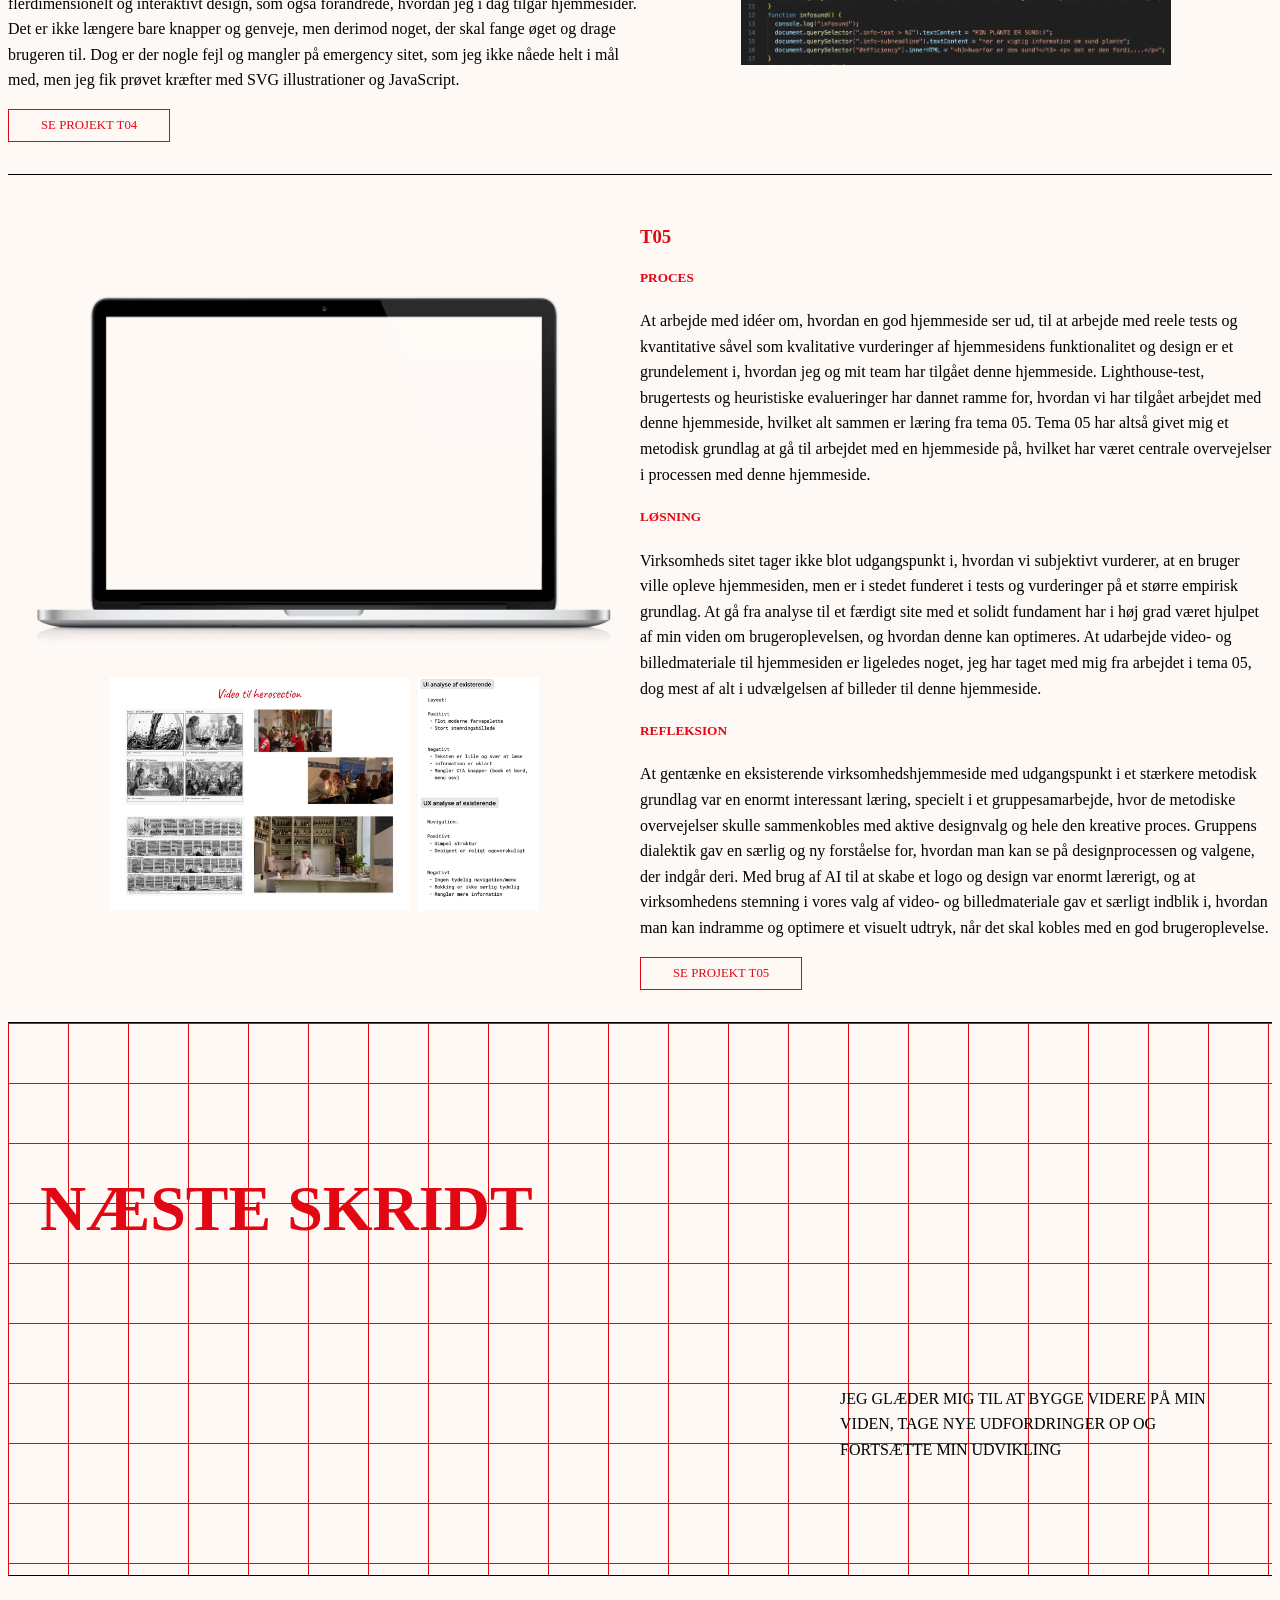
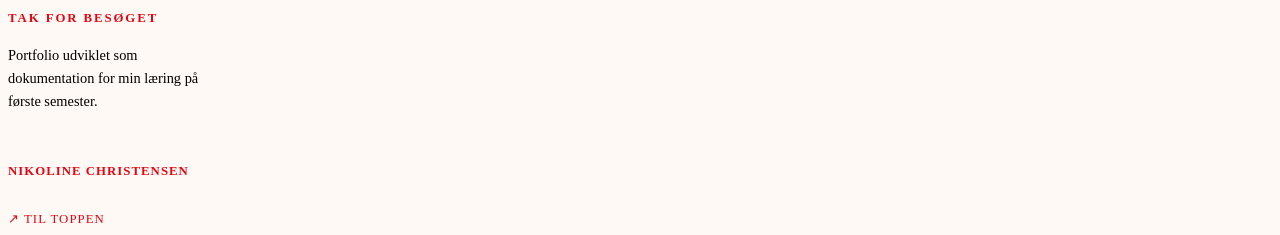
==== commit 953c9da3: "menucommit" ====
--- a/minlearing.html
+++ b/minlearing.html
@@ -16,7 +16,7 @@
   <body>
     <header>
       <a href="index.html">NIKOLINE CHRISTENSEN</a>
-      <div class="burger" id="burger" onclick="toggleMenu()">menu +</div>
+      <div class="burger" id="burger" onclick="toggleMenu()">MENU +</div>
 
       <nav id="menu">
         <ul>
